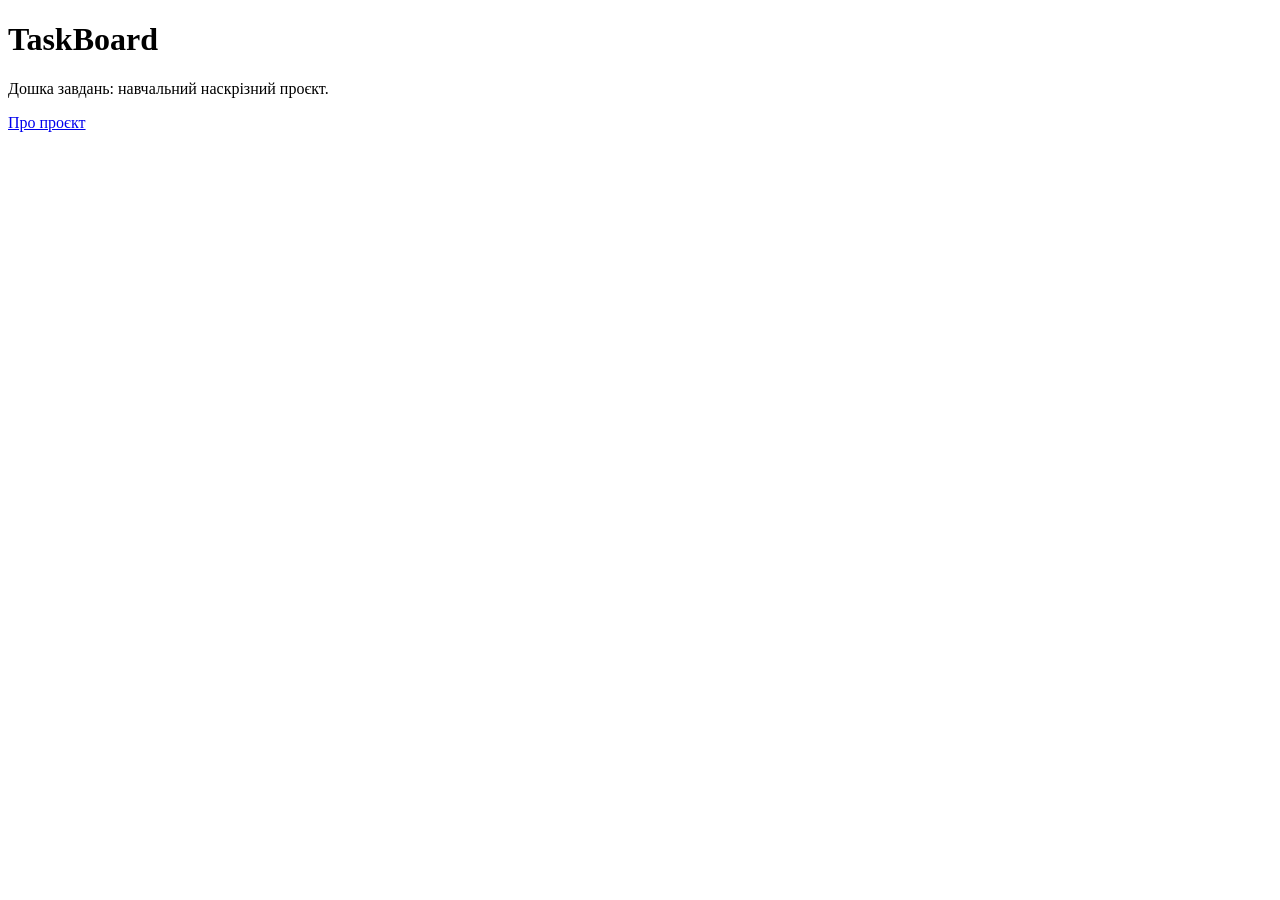
==== index.html @ 84ced590 "Додати головну сторінку index.html" ====
<!DOCTYPE html>
<html lang="uk">
<head>
  <meta charset="UTF-8">
  <meta name="viewport" content="width=device-width, initial-scale=1.0">
  <title>TaskBoard</title>
</head>
<body>
  <h1>TaskBoard</h1>
  <p>Дошка завдань: навчальний наскрізний проєкт.</p>
  <a href="about.html">Про проєкт</a>
</body>
</html>
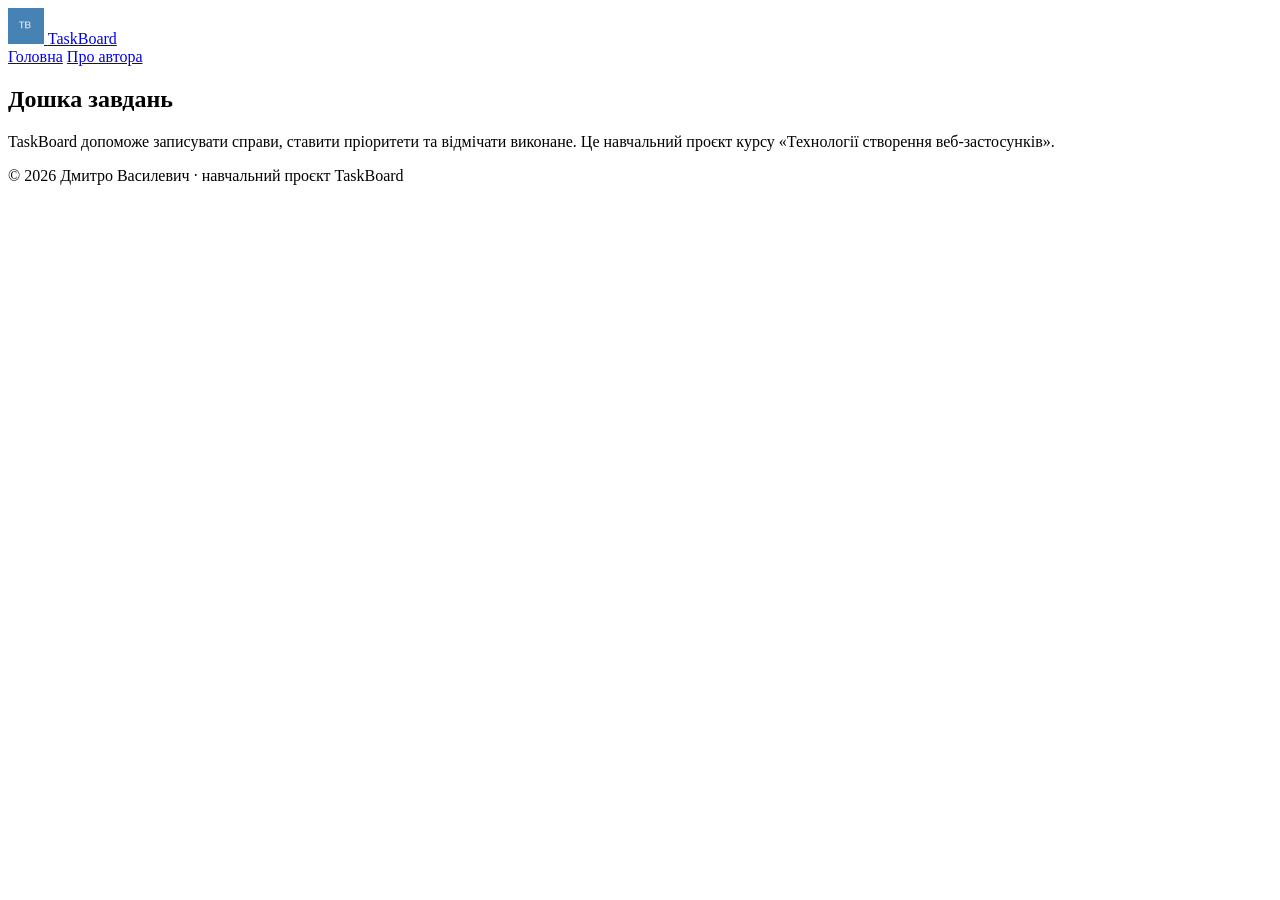
==== commit d5ad9a2b: "Додати семантичну розмітку та сторінку Про автора" ====
--- a/index.html
+++ b/index.html
@@ -3,11 +3,29 @@
 <head>
   <meta charset="UTF-8">
   <meta name="viewport" content="width=device-width, initial-scale=1.0">
-  <title>TaskBoard</title>
+  <title>TaskBoard: дошка завдань</title>
 </head>
 <body>
-  <h1>TaskBoard</h1>
-  <p>Дошка завдань: навчальний наскрізний проєкт.</p>
-  <a href="about.html">Про проєкт</a>
+  <header class="site-header">
+    <a class="brand" href="index.html">
+      <img src="images/logo.png" alt="Логотип TaskBoard" width="36" height="36">
+      <span>TaskBoard</span>
+    </a>
+    <nav class="nav">
+      <a href="index.html">Головна</a>
+      <a href="about.html">Про автора</a>
+    </nav>
+  </header>
+
+  <main class="container">
+    <section class="intro">
+      <h1>Дошка завдань</h1>
+      <p>TaskBoard допоможе записувати справи, ставити пріоритети та відмічати виконане. Це навчальний проєкт курсу «Технології створення веб-застосунків».</p>
+    </section>
+  </main>
+
+  <footer class="site-footer">
+    <p>&copy; 2026 Дмитро Василевич · навчальний проєкт TaskBoard</p>
+  </footer>
 </body>
 </html>
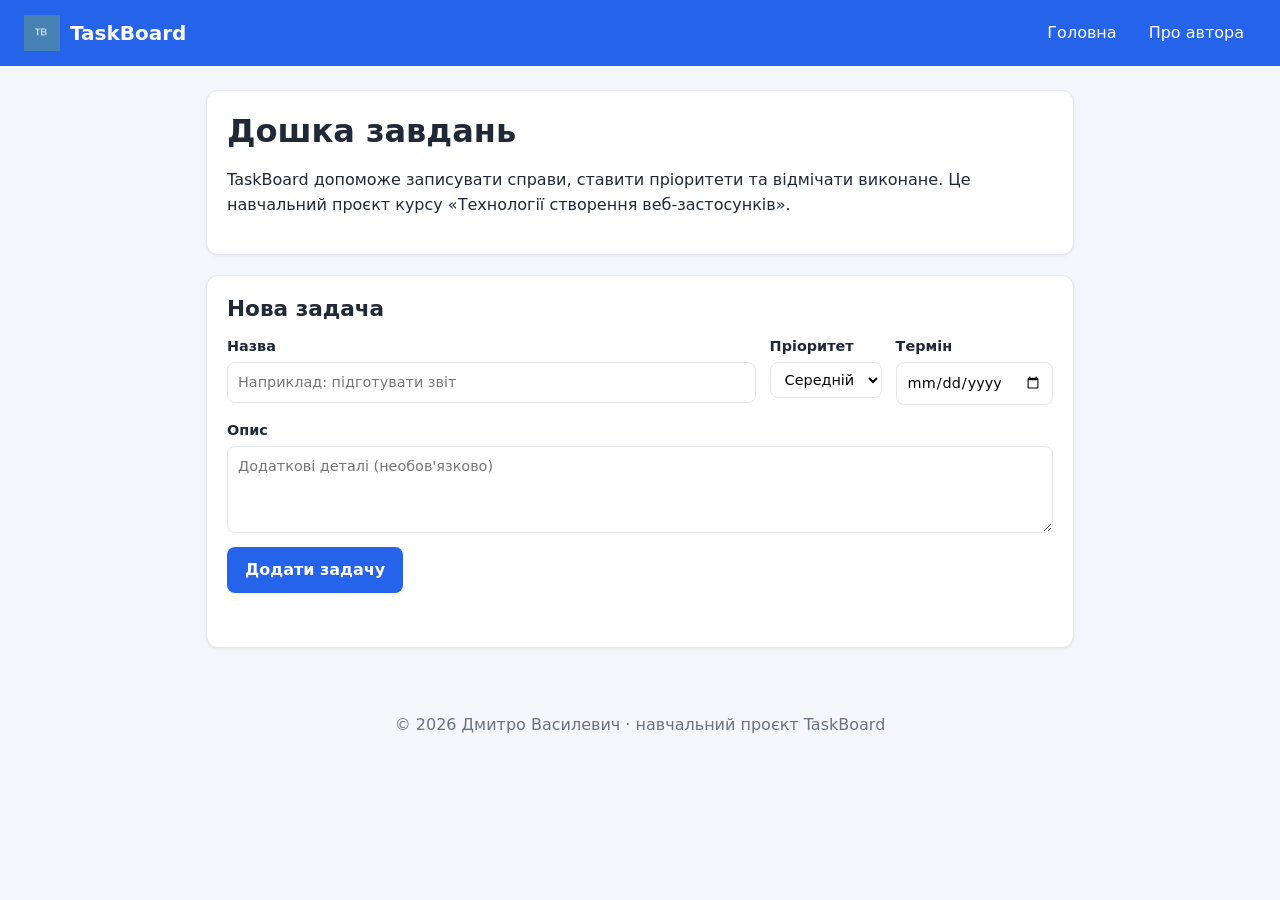
==== commit 7362c21e: "Додати форму задачі, Flexbox і адаптивні стилі" ====
--- a/index.html
+++ b/index.html
@@ -1,6 +1,7 @@
 <!DOCTYPE html>
 <html lang="uk">
 <head>
+  <link rel="stylesheet" href="style.css">
   <meta charset="UTF-8">
   <meta name="viewport" content="width=device-width, initial-scale=1.0">
   <title>TaskBoard: дошка завдань</title>
@@ -22,6 +23,35 @@
       <h1>Дошка завдань</h1>
       <p>TaskBoard допоможе записувати справи, ставити пріоритети та відмічати виконане. Це навчальний проєкт курсу «Технології створення веб-застосунків».</p>
     </section>
+        <section class="card">
+      <h2>Нова задача</h2>
+      <form id="task-form" class="task-form">
+        <div class="form-row">
+          <label class="field grow">
+            <span>Назва</span>
+            <input type="text" id="title" name="title" placeholder="Наприклад: підготувати звіт" required maxlength="80">
+          </label>
+          <label class="field">
+            <span>Пріоритет</span>
+            <select id="priority" name="priority">
+              <option value="low">Низький</option>
+              <option value="medium" selected>Середній</option>
+              <option value="high">Високий</option>
+            </select>
+          </label>
+          <label class="field">
+            <span>Термін</span>
+            <input type="date" id="deadline" name="deadline">
+          </label>
+        </div>
+        <label class="field">
+          <span>Опис</span>
+          <textarea id="description" name="description" rows="3" placeholder="Додаткові деталі (необов'язково)"></textarea>
+        </label>
+        <button type="submit" class="btn">Додати задачу</button>
+        <p id="form-message" class="form-message" role="alert"></p>
+      </form>
+    </section>
   </main>
 
   <footer class="site-footer">
--- a/style.css
+++ b/style.css
@@ -0,0 +1,218 @@
+﻿:root {
+    --bg: #f4f6fb;
+    --card: #ffffff;
+    --text: #1f2937;
+    --muted: #6b7280;
+    --primary: #2563eb;
+    --primary-dark: #1d4ed8;
+    --border: #e5e7eb;
+    --success: #16a34a;
+    --danger: #dc2626;
+    --warning: #d97706;
+    --radius: 12px;
+}
+
+* {
+    box-sizing: border-box;
+}
+
+body {
+    margin: 0;
+    font-family: system-ui, "Segoe UI", Roboto, Arial, sans-serif;
+    line-height: 1.6;
+    color: var(--text);
+    background: var(--bg);
+}
+
+h1, h2 {
+    line-height: 1.25;
+    margin: 0 0 12px;
+}
+
+h1 {
+    font-size: 2rem;
+}
+
+h2 {
+    font-size: 1.35rem;
+}
+
+a {
+    color: var(--primary);
+}
+
+    a:hover {
+        color: var(--primary-dark);
+    }
+
+img {
+    max-width: 100%;
+    height: auto;
+}
+
+.site-header {
+    background: var(--primary);
+    color: #fff;
+    padding: 14px 24px;
+}
+
+.brand {
+    color: #fff;
+    font-weight: 700;
+    font-size: 1.25rem;
+    text-decoration: none;
+}
+
+.nav a {
+    color: #fff;
+    text-decoration: none;
+    padding: 6px 12px;
+    border-radius: 8px;
+}
+
+    .nav a:hover {
+        background: rgba(255, 255, 255, 0.2);
+    }
+
+.container {
+    max-width: 900px;
+    margin: 24px auto;
+    padding: 0 16px;
+}
+
+.card,
+.intro {
+    background: var(--card);
+    border: 1px solid var(--border);
+    border-radius: var(--radius);
+    padding: 20px;
+    margin-bottom: 20px;
+    box-shadow: 0 1px 3px rgba(0, 0, 0, 0.06);
+}
+
+.site-footer {
+    text-align: center;
+    color: var(--muted);
+    padding: 24px 16px;
+}
+
+table {
+    border-collapse: collapse;
+    width: 100%;
+}
+
+th, td {
+    border: 1px solid var(--border);
+    padding: 8px 12px;
+    text-align: left;
+}
+
+th {
+    background: #eef2ff;
+}
+
+figure {
+    margin: 0 0 16px;
+}
+
+figcaption {
+    color: var(--muted);
+    font-size: 0.9rem;
+}
+.site-header {
+  display: flex;
+  flex-wrap: wrap;
+  align-items: center;
+  justify-content: space-between;
+  gap: 12px;
+}
+
+.brand {
+  display: flex;
+  align-items: center;
+  gap: 10px;
+}
+
+.nav {
+  display: flex;
+  gap: 8px;
+}
+
+.profile {
+  display: flex;
+  gap: 24px;
+  align-items: flex-start;
+}
+
+.profile figure { flex: 0 0 160px; }
+.profile-text { flex: 1; }
+
+.task-form {
+  display: flex;
+  flex-direction: column;
+  gap: 14px;
+}
+
+.form-row {
+  display: flex;
+  flex-wrap: wrap;
+  gap: 14px;
+}
+
+.field {
+  display: flex;
+  flex-direction: column;
+  gap: 4px;
+  font-weight: 600;
+  font-size: 0.9rem;
+}
+
+.field.grow { flex: 1 1 260px; }
+
+input[type="text"],
+input[type="date"],
+select,
+textarea {
+  font: inherit;
+  font-weight: 400;
+  padding: 8px 10px;
+  border: 1px solid var(--border);
+  border-radius: 8px;
+  background: #fff;
+}
+
+input:focus,
+select:focus,
+textarea:focus {
+  outline: 2px solid var(--primary);
+  outline-offset: 1px;
+}
+
+.btn {
+  align-self: flex-start;
+  font: inherit;
+  font-weight: 600;
+  color: #fff;
+  background: var(--primary);
+  border: 0;
+  border-radius: 8px;
+  padding: 10px 18px;
+  cursor: pointer;
+}
+
+.btn:hover { background: var(--primary-dark); }
+
+.form-message {
+  margin: 0;
+  min-height: 1.4em;
+  color: var(--danger);
+  font-size: 0.9rem;
+}
+@media (max-width: 600px) {
+  .site-header { flex-direction: column; align-items: flex-start; }
+  .profile { flex-direction: column; }
+  .form-row { flex-direction: column; }
+  .field.grow { flex: 0 0 auto; }
+  .btn { align-self: stretch; }
+  h1 { font-size: 1.6rem; }
+}
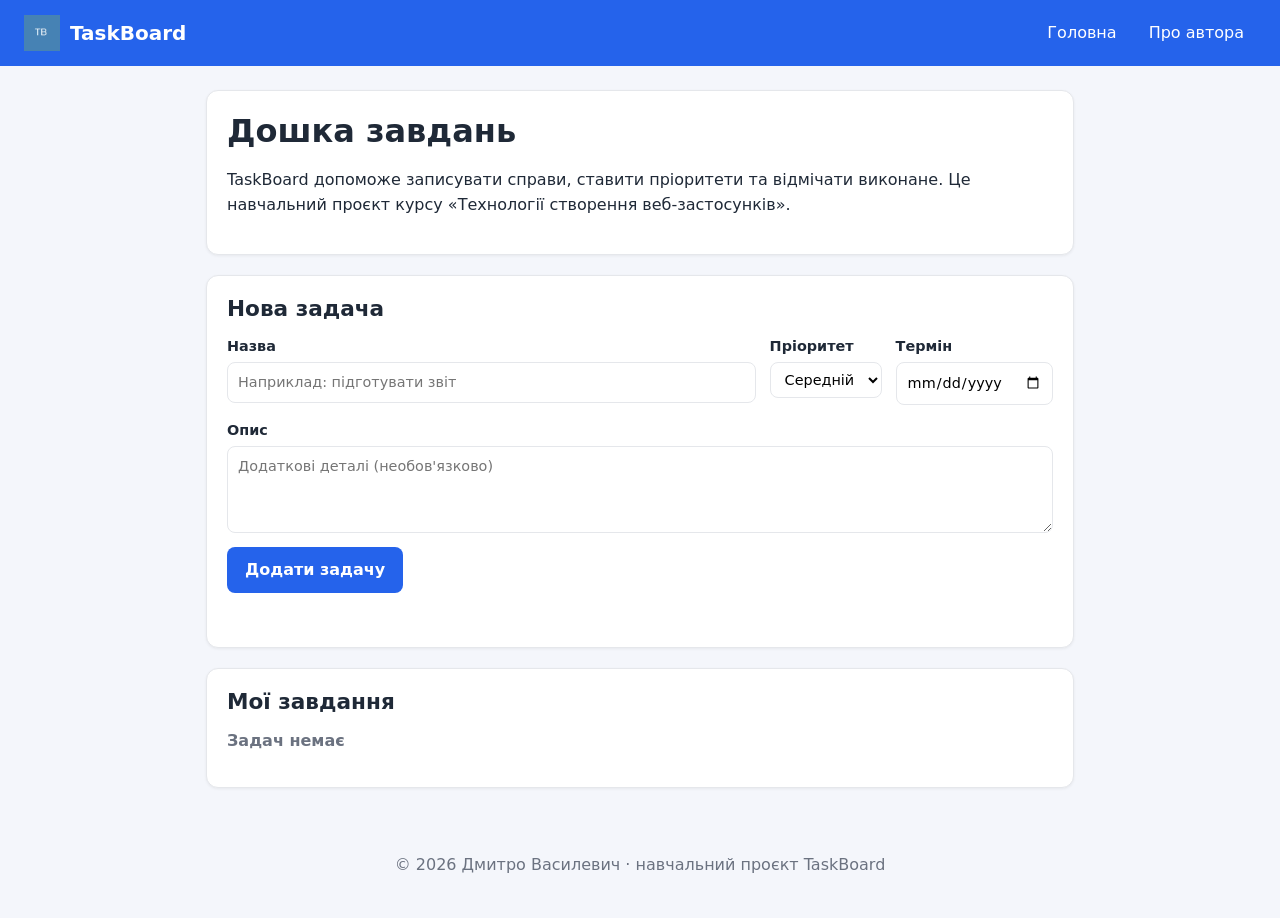
==== commit 6a350127: "Lab W-12: add JavaScript task management" ====
--- a/index.html
+++ b/index.html
@@ -1,10 +1,11 @@
-<!DOCTYPE html>
+﻿<!DOCTYPE html>
 <html lang="uk">
 <head>
-  <link rel="stylesheet" href="style.css">
   <meta charset="UTF-8">
   <meta name="viewport" content="width=device-width, initial-scale=1.0">
   <title>TaskBoard: дошка завдань</title>
+  <link rel="stylesheet" href="style.css">
+  <script src="script.js" defer></script>
 </head>
 <body>
   <header class="site-header">
@@ -23,7 +24,8 @@
       <h1>Дошка завдань</h1>
       <p>TaskBoard допоможе записувати справи, ставити пріоритети та відмічати виконане. Це навчальний проєкт курсу «Технології створення веб-застосунків».</p>
     </section>
-        <section class="card">
+
+    <section class="card">
       <h2>Нова задача</h2>
       <form id="task-form" class="task-form">
         <div class="form-row">
@@ -52,10 +54,16 @@
         <p id="form-message" class="form-message" role="alert"></p>
       </form>
     </section>
+
+    <section class="card">
+      <h2>Мої завдання</h2>
+      <p id="counter" class="counter">Задач немає</p>
+      <ul id="task-list" class="task-list"></ul>
+    </section>
   </main>
 
   <footer class="site-footer">
     <p>&copy; 2026 Дмитро Василевич · навчальний проєкт TaskBoard</p>
   </footer>
 </body>
-</html>+</html>
--- a/style.css
+++ b/style.css
@@ -215,4 +215,92 @@
   .field.grow { flex: 0 0 auto; }
   .btn { align-self: stretch; }
   h1 { font-size: 1.6rem; }
-}+}
+/* Стилі списку завдань */
+.counter {
+  color: var(--muted);
+  margin: 0 0 14px;
+  font-weight: 600;
+}
+
+.task-list {
+  list-style: none;
+  padding: 0;
+  margin: 0;
+  display: flex;
+  flex-direction: column;
+  gap: 12px;
+}
+
+.task {
+  display: flex;
+  align-items: flex-start;
+  gap: 12px;
+  padding: 14px;
+  border: 1px solid var(--border);
+  border-left: 5px solid var(--primary);
+  border-radius: 10px;
+  background: #fff;
+}
+
+.task.priority-high {
+  border-left-color: var(--danger);
+}
+
+.task.priority-medium {
+  border-left-color: var(--warning);
+}
+
+.task.priority-low {
+  border-left-color: var(--success);
+}
+
+.task .toggle {
+  margin-top: 5px;
+  width: 18px;
+  height: 18px;
+  cursor: pointer;
+}
+
+.task-body {
+  flex: 1;
+  min-width: 0;
+}
+
+.task-title {
+  font-weight: 700;
+  overflow-wrap: anywhere;
+}
+
+.task-meta {
+  color: var(--muted);
+  font-size: 0.85rem;
+}
+
+.task-desc {
+  margin: 6px 0 0;
+  overflow-wrap: anywhere;
+}
+
+.task.done {
+  opacity: 0.65;
+  background: #f9fafb;
+}
+
+.task.done .task-title {
+  text-decoration: line-through;
+}
+
+.delete {
+  border: 0;
+  background: transparent;
+  color: var(--danger);
+  font-size: 1.5rem;
+  line-height: 1;
+  cursor: pointer;
+  padding: 0 5px;
+}
+
+.delete:hover {
+  color: #991b1b;
+}
